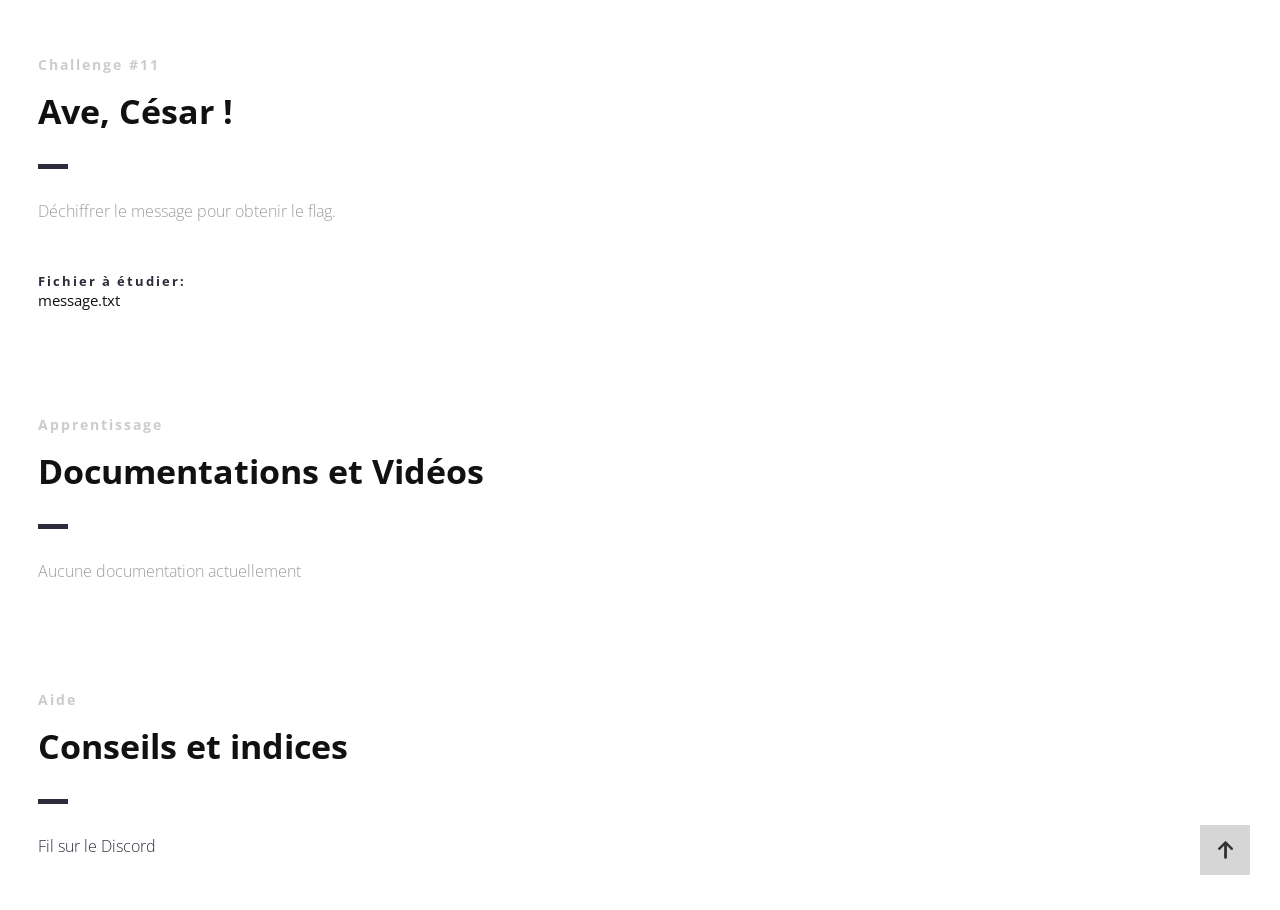
==== presentation/index.html @ a764b40c "ajout de la presentation" ====
<!DOCTYPE html>
<html>
<head lang="fr">
    <meta charset="UTF-8">
    <!--Page Title-->
    <title>Hack-Oeil - Les CTFs de Cyrhades</title>
    <!--Meta Keywords and Description-->
    <meta name="keywords" content="">
    <meta name="description" content="">
    <meta name="viewport" content="width=device-width, initial-scale=1.0, user-scalable=no"/>
    <link rel="shortcut icon" href="./assets/images/favicon.ico" title="Favicon"/>
    <link rel="stylesheet" href="./assets/css/style.css">
    <link href='https://fonts.googleapis.com/css?family=Open+Sans:400,300,600,700,800' rel='stylesheet' type='text/css'>
    <script>
    document.addEventListener('DOMContentLoaded', () => {
    // Vérifie si la fenêtre est dans une iframe
    if (window.self !== window.top) {
        document.querySelectorAll('a').forEach((link) => {
        link.addEventListener('click', (event) => {
            const a = event.target.closest('a[href^="http"]');
            if (a) {
            event.preventDefault();
            window.parent.postMessage({
                type: "open-external",
                url: a.href
            }, "*");
            }
        });
        });
    }
    });
    </script>
</head>
<body>

<div id="wrapper">
    <!--Main Content Area-->
    <main id="content">
        <!--Ctf-->
        <section class="ctf scrollto">
            <div class="row clearfix">        
                <div class="col-39">  
                    <div class="section-heading">
                        <h3>Challenge #11</h3>
                        <h2 class="section-title">Ave, César !</h2>
                        <p class="section-subtitle">
                            Déchiffrer le message pour obtenir le flag.
                            <br /><br />
                            <h4>Fichier à étudier:</h4> message.txt
                        </p>
                    </div>
                </div> 
            </div>
            <div class="row clearfix">        
                <div class="col-39">  
                    <div class="section-heading">
                        <h3>Apprentissage</h3>
                        <h2 class="section-title">Documentations et Vidéos</h2>
                        <p class="section-subtitle">                           
                            Aucune documentation actuellement
                        </p>
                    </div>
                </div> 
            </div>

            <div class="row clearfix">        
                <div class="col-39">  
                    <div class="section-heading">
                        <h3>Aide</h3>
                        <h2 class="section-title">Conseils et indices</h2>
                        <p class="section-subtitle">
                            <a target="_blank" href="https://discord.com/channels/1175764392307077120/1176173464411979806">Fil sur le Discord</a>
                        </p>
                    </div>
                </div> 
            </div>
        </section>
        <!--End of Ctf-->
    </main>
    <!--End Main Content Area-->

    <a id="scrollUp" href="#wrapper" style="position: fixed; z-index: 1000;" title="Remonter en tête de site"></a>
</div>
</body>
</html>
---- presentation/assets/css/style.css ----
*, *:before, *:after {
    -webkit-box-sizing: border-box;
    -moz-box-sizing: border-box;
    box-sizing: border-box;
}

body, div, dl, dt, dd, ul, ol, li, h1, h2, h3, h4, h5, h6, pre, form, blockquote, th, td {
    margin: 0;
    padding: 0;
    direction: ltr;
}
body {
    margin: 0;
    padding: 0;
    -webkit-font-smoothing: antialiased;
    overflow-x: hidden;
}
p { line-height: 25px; }
.row img { height: auto; max-width: 100%; }
a {
    text-decoration: none;
    line-height: inherit;
    -webkit-transition: opacity 0.3s ease-out;
    -moz-transition: opacity 0.3s ease-out;
    -o-transition: opacity 0.3s ease-out;
    transition: opacity 0.3s ease-out;
}
iframe { border: 0 !important; }
section { clear: both; overflow: hidden; }
.row {
    max-width: 1245px;
    margin: 0 auto;
    padding: 25px 0 0 0;
    position: relative;
}
.no-padding-bottom .row, .no-padding-bottom div, .no-padding-bottom.row { padding-bottom: 0; }
.no-padding-top.row, .no-padding-top div { padding-top: 0; }
.big-padding-top { padding-top: 75px !important; }
.big-padding-bottom { padding-bottom: 85px !important; }
[class*='col-'] { float: left; padding: 20px; }
#clients .col-2-3 [class*='col-'] { padding: 0; }
.clearfix:after { content: ""; display: table; clear: both; }
h1 { padding: 20px 0; }
h2 { padding: 14px 0; }
h3 { padding: 10px 0; }
h4 { padding: 7px 0; }
h5 { padding: 7px 0; }
h6 { padding: 7px 0; }
.text-left { text-align: left; }
.text-center { text-align: center; }
.text-right { text-align: right; }
.section-heading { padding: 0 0 15px 0; }
.section-subtitle { font-size: 18px; padding-top: 0; }
.section-heading h3 {
    font-size: 14px;
    font-weight: bold;
    color: #ccc;
    letter-spacing: 2px;
    padding-bottom: 0;
}
.section-heading h4 {
    font-size: 13px;
    font-weight: bold;
    color: #2C2C3D;
    letter-spacing: 2px;
    padding-bottom: 0;
}
#scrollUp {
    bottom: 15px;
    right: 30px;
    width: 50px;
    height: 50px;
    margin-bottom: 10px;
    padding: 0 5px 20px 5px;
    background: #ccc;
    background-size: 30%;
    background-repeat: no-repeat;
    background-image:url('../images/arrow-up.png');
    background-position: center;
    -webkit-transition: margin-bottom 150ms linear;
    -moz-transition: margin-bottom 150ms linear;
    -o-transition: margin-bottom 150ms linear;
    transition: margin-bottom 150ms linear;
    opacity: 0.8;
}
#scrollUp:hover { margin-bottom: 25px; }
.section-subtitle img { height:32px; width: auto; vertical-align: middle;}
.section-subtitle img.capture { width:100%; height:auto; vertical-align: middle;}
body { background:#fff;}
a, .la-ball-triangle-path { color:#2C2C3D; }
a:hover, #header.nav-solid nav a:hover { color:#2C2C3D; }
.icon i { color:#2C2C3D; }
#banner .section-heading:before, .testimonial.classic footer:before {
    background: #2C2C3D;
}
.pricing-block-content:hover { border-color:#2C2C3D; }
#header nav a, #header i { color:#111; }
#header.nav-solid, #header.nav-solid a, #header.nav-solid i, #nav-mobile ul li a {color:#333;}
#header.nav-solid .active { color: #2C2C3D; border-color: #2C2C3D; }    
.primary-color, .featured .pricing {
    background-color:#2C2C3D;
}
.primary-color, .primary-color .section-title, .primary-color .section-subtitle, .featured .pricing, .featured .pricing p {
    color:#fff;    
}

.section-heading h2:after {
    background:#2C2C3D;
    content:"";
    display:block;
    width:30px;
    height:5px;
    margin-top:30px;
}
.text-center .section-heading h2:after { margin:30px auto 25px auto; }
.primary-color .icon i, .primary-color i { color:#fff; }
.secondary-color { background-color:#f5f5f5; }
#banner {
    background: url("../images/banner-image-1.jpg") no-repeat center top;
    background-size:cover;
}
body {
    font-family: 'Open Sans', sans-serif, Arial, Helvetica;
    font-size:15px;
    font-weight:normal;
    color:#111;
}
#banner h1 {
    font-family: 'Open Sans', sans-serif, Arial, Helvetica;
    font-size:62px;
    line-height:60px;
    font-weight:800;
    color:#111;
}
#banner h2 {
    font-family: 'Open Sans', sans-serif, Arial, Helvetica;
    font-size:18px;
    font-weight:300;
    color:#111;
}
.section-title {
    font-family: 'Open Sans', sans-serif, Arial, Helvetica;
    font-size: 34px; 
    font-weight:700;
    color:#111;
}
.section-subtitle {
    font-family: 'Open Sans', sans-serif, Arial, Helvetica;
    font-size: 16px;
    font-weight:300;
    color:#9c9c9c;
}
.testimonial q {
    font-family: 'Open Sans', sans-serif, Arial, Helvetica;
    font-size: 17px; 
    font-weight:300;
}
.testimonial.classic q, .testimonial.classic footer {
    color:#111;
}
h1 {
    font-family: 'Open Sans', sans-serif, Arial, Helvetica;
    font-size: 40px; 
    font-weight:300;
    color:#111;
}
h2 {
    font-family: 'Open Sans', sans-serif, Arial, Helvetica;
    font-size: 34px; 
    font-weight:300;
    color:#111;
}
h3 {
    font-family: 'Open Sans', sans-serif, Arial, Helvetica;
    font-size: 30px; 
    font-weight:700;
    color:#111;
}
h4 {
    font-family: 'Open Sans', sans-serif, Arial, Helvetica;
    font-size: 18px; 
    font-weight:400;
    color:#111;
}
h5 {
    font-family: 'Open Sans', sans-serif, Arial, Helvetica;
    font-size: 16px; 
    font-weight:400;
    color:#111;
}
h6 {
    font-family: 'Open Sans', sans-serif, Arial, Helvetica;
    font-size: 14px; 
    font-weight:400;
    color:#111;
}
.button, input[type="submit"]  {
    font-family: 'Open Sans', sans-serif, Arial, Helvetica;
    font-size:14px;
    font-weight:bold;
    color:#111;
}
.button, input[type="submit"] { border-color:#111; }
.button:hover,  input[type="submit"]:hover {
    border-color:#2C2C3D;
    color:#2C2C3D;
}
#banner .button {
    font-family: 'Open Sans', sans-serif, Arial, Helvetica;
    font-size:16px;
    color:#111;
}
#banner .button { border-color:#111; }
#banner .button:hover { color:#2C2C3D; border-color:#2C2C3D; }
#landing-footer, #landing-footer p, #landing-footer a {
    font-family: 'Open Sans', sans-serif, Arial, Helvetica;
    font-size:12px;
    font-weight:normal;
    color:#999;
}
#landing-footer i { color:#999; }
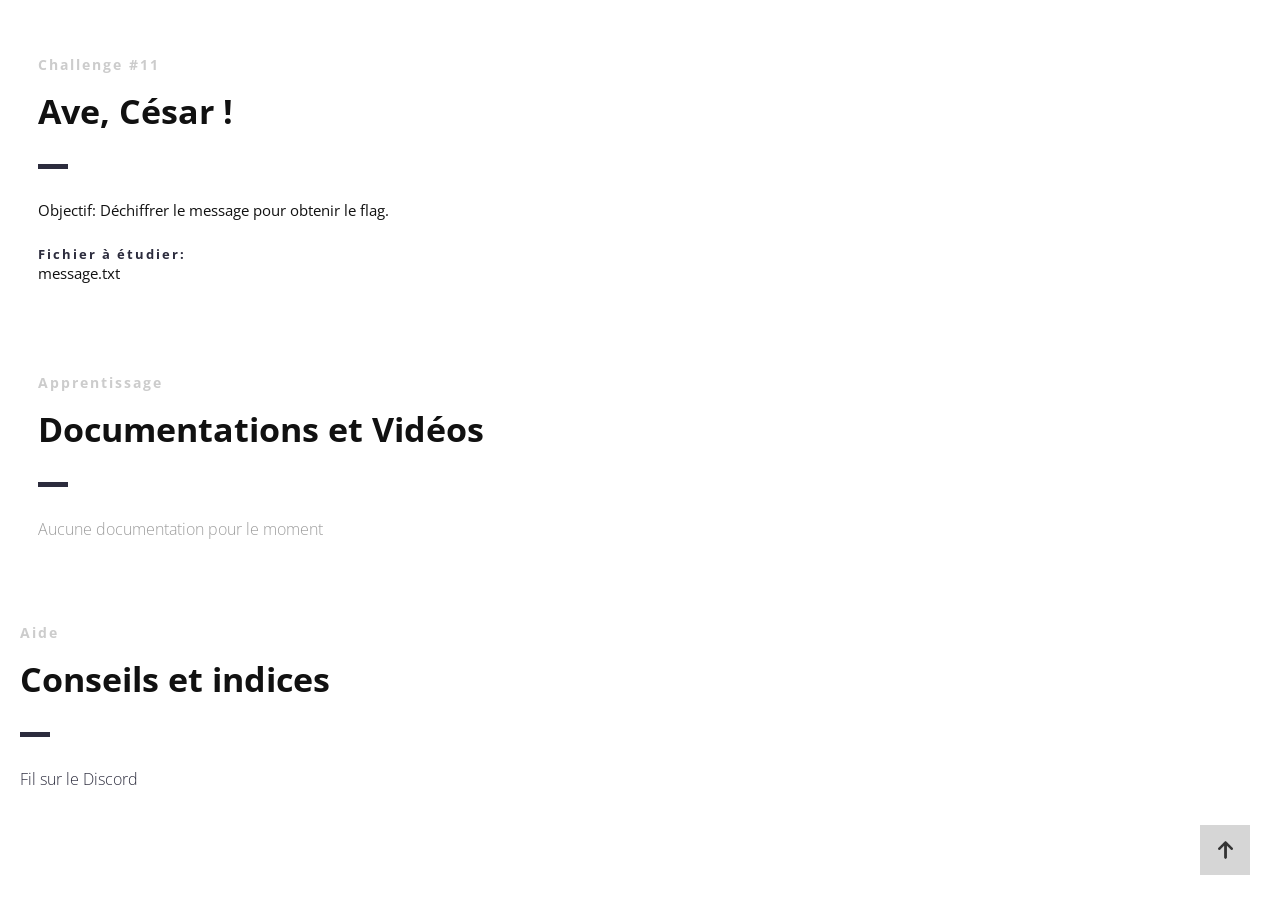
==== commit 5beb86f0: "modification presentation" ====
--- a/presentation/index.html
+++ b/presentation/index.html
@@ -38,33 +38,33 @@
     <main id="content">
         <!--Ctf-->
         <section class="ctf scrollto">
-            <div class="row clearfix">        
-                <div class="col-39">  
+            <article class="row clearfix">        
+                <div class="col-1">  
                     <div class="section-heading">
                         <h3>Challenge #11</h3>
                         <h2 class="section-title">Ave, César !</h2>
-                        <p class="section-subtitle">
-                            Déchiffrer le message pour obtenir le flag.
-                            <br /><br />
-                            <h4>Fichier à étudier:</h4> message.txt
+                        <p>
+                            Objectif: Déchiffrer le message pour obtenir le flag.
                         </p>
+                        <h4>Fichier à étudier:</h4>
+                        <span>message.txt</span>
                     </div>
                 </div> 
-            </div>
-            <div class="row clearfix">        
-                <div class="col-39">  
+            </article>
+            <article class="row clearfix">        
+                <div class="col-1">  
                     <div class="section-heading">
                         <h3>Apprentissage</h3>
                         <h2 class="section-title">Documentations et Vidéos</h2>
                         <p class="section-subtitle">                           
-                            Aucune documentation actuellement
+                            Aucune documentation pour le moment
                         </p>
                     </div>
                 </div> 
-            </div>
+            </article>
 
-            <div class="row clearfix">        
-                <div class="col-39">  
+            <article>        
+                <div class="col-1">  
                     <div class="section-heading">
                         <h3>Aide</h3>
                         <h2 class="section-title">Conseils et indices</h2>
@@ -73,13 +73,13 @@
                         </p>
                     </div>
                 </div> 
-            </div>
+            </article>
         </section>
         <!--End of Ctf-->
     </main>
     <!--End Main Content Area-->
 
-    <a id="scrollUp" href="#wrapper" style="position: fixed; z-index: 1000;" title="Remonter en tête de site"></a>
+    <a id="scrollUp" href="#wrapper" style="position: fixed; z-index: 1000;" aria-label="Remonter en haut de la page" title="Remonter en tête de site"></a>
 </div>
 </body>
 </html>
--- a/presentation/assets/css/style.css
+++ b/presentation/assets/css/style.css
@@ -38,7 +38,6 @@
 .big-padding-top { padding-top: 75px !important; }
 .big-padding-bottom { padding-bottom: 85px !important; }
 [class*='col-'] { float: left; padding: 20px; }
-#clients .col-2-3 [class*='col-'] { padding: 0; }
 .clearfix:after { content: ""; display: table; clear: both; }
 h1 { padding: 20px 0; }
 h2 { padding: 14px 0; }
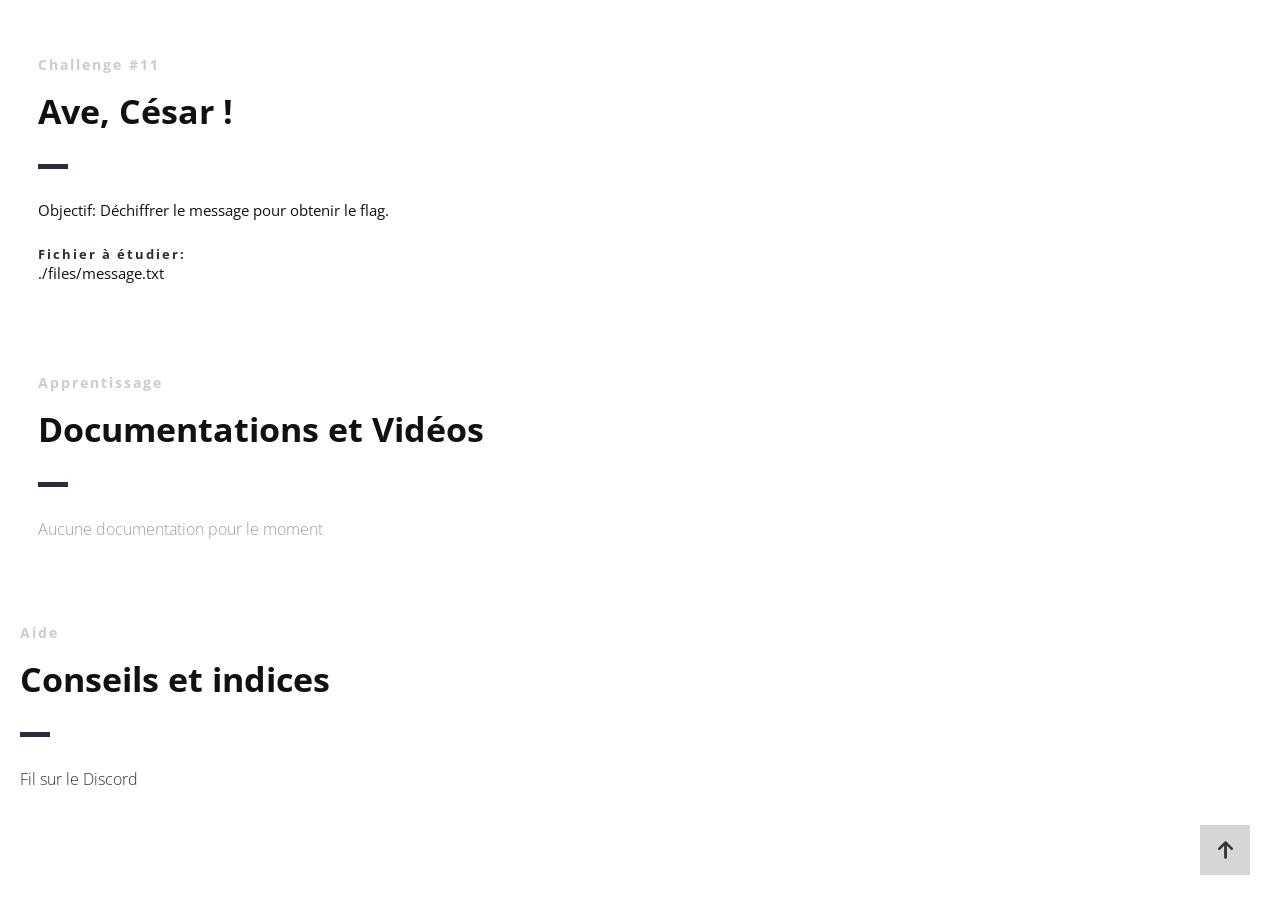
==== commit bfbd393b: "preaparation nouvelle version" ====
--- a/presentation/index.html
+++ b/presentation/index.html
@@ -1,5 +1,6 @@
 <!DOCTYPE html>
 <html>
+
 <head lang="fr">
     <meta charset="UTF-8">
     <!--Page Title-->
@@ -7,79 +8,84 @@
     <!--Meta Keywords and Description-->
     <meta name="keywords" content="">
     <meta name="description" content="">
-    <meta name="viewport" content="width=device-width, initial-scale=1.0, user-scalable=no"/>
-    <link rel="shortcut icon" href="./assets/images/favicon.ico" title="Favicon"/>
+    <meta name="viewport" content="width=device-width, initial-scale=1.0, user-scalable=no" />
+    <link rel="shortcut icon" href="./assets/images/favicon.ico" title="Favicon" />
     <link rel="stylesheet" href="./assets/css/style.css">
     <link href='https://fonts.googleapis.com/css?family=Open+Sans:400,300,600,700,800' rel='stylesheet' type='text/css'>
     <script>
-    document.addEventListener('DOMContentLoaded', () => {
-    // Vérifie si la fenêtre est dans une iframe
-    if (window.self !== window.top) {
-        document.querySelectorAll('a').forEach((link) => {
-        link.addEventListener('click', (event) => {
-            const a = event.target.closest('a[href^="http"]');
-            if (a) {
-            event.preventDefault();
-            window.parent.postMessage({
-                type: "open-external",
-                url: a.href
-            }, "*");
+        document.addEventListener('DOMContentLoaded', () => {
+            // Vérifie si la fenêtre est dans une iframe
+            if (window.self !== window.top) {
+                document.querySelectorAll('a').forEach((link) => {
+                    link.addEventListener('click', (event) => {
+                        const a = event.target.closest('a[href^="http"]');
+                        if (a) {
+                            event.preventDefault();
+                            window.parent.postMessage({
+                                type: "open-external",
+                                url: a.href
+                            }, "*");
+                        }
+                    });
+                });
             }
         });
-        });
-    }
-    });
     </script>
 </head>
+
 <body>
 
-<div id="wrapper">
-    <!--Main Content Area-->
-    <main id="content">
-        <!--Ctf-->
-        <section class="ctf scrollto">
-            <article class="row clearfix">        
-                <div class="col-1">  
-                    <div class="section-heading">
-                        <h3>Challenge #11</h3>
-                        <h2 class="section-title">Ave, César !</h2>
-                        <p>
-                            Objectif: Déchiffrer le message pour obtenir le flag.
-                        </p>
-                        <h4>Fichier à étudier:</h4>
-                        <span>message.txt</span>
+    <div id="wrapper">
+        <!--Main Content Area-->
+        <main id="content">
+            <!--Ctf-->
+            <section class="ctf scrollto">
+                <article class="row clearfix">
+                    <div class="col-1">
+                        <div class="section-heading">
+                            <h3>Challenge #11</h3>
+                            <h2 class="section-title">Ave, César !</h2>
+                            <p>
+                                Objectif: Déchiffrer le message pour obtenir le flag.
+                            </p>
+                            <h4>Fichier à étudier:</h4>
+                            <span>./files/message.txt</span>
+                        </div>
                     </div>
-                </div> 
-            </article>
-            <article class="row clearfix">        
-                <div class="col-1">  
-                    <div class="section-heading">
-                        <h3>Apprentissage</h3>
-                        <h2 class="section-title">Documentations et Vidéos</h2>
-                        <p class="section-subtitle">                           
-                            Aucune documentation pour le moment
-                        </p>
+                </article>
+                <article class="row clearfix">
+                    <div class="col-1">
+                        <div class="section-heading">
+                            <h3>Apprentissage</h3>
+                            <h2 class="section-title">Documentations et Vidéos</h2>
+                            <p class="section-subtitle">
+                                Aucune documentation pour le moment
+                            </p>
+                        </div>
                     </div>
-                </div> 
-            </article>
+                </article>
 
-            <article>        
-                <div class="col-1">  
-                    <div class="section-heading">
-                        <h3>Aide</h3>
-                        <h2 class="section-title">Conseils et indices</h2>
-                        <p class="section-subtitle">
-                            <a target="_blank" href="https://discord.com/channels/1175764392307077120/1176173464411979806">Fil sur le Discord</a>
-                        </p>
+                <article>
+                    <div class="col-1">
+                        <div class="section-heading">
+                            <h3>Aide</h3>
+                            <h2 class="section-title">Conseils et indices</h2>
+                            <p class="section-subtitle">
+                                <a target="_blank"
+                                    href="https://discord.com/channels/1175764392307077120/1175764601716092948">Fil sur
+                                    le Discord</a>
+                            </p>
+                        </div>
                     </div>
-                </div> 
-            </article>
-        </section>
-        <!--End of Ctf-->
-    </main>
-    <!--End Main Content Area-->
+                </article>
+            </section>
+            <!--End of Ctf-->
+        </main>
+        <!--End Main Content Area-->
 
-    <a id="scrollUp" href="#wrapper" style="position: fixed; z-index: 1000;" aria-label="Remonter en haut de la page" title="Remonter en tête de site"></a>
-</div>
+        <a id="scrollUp" href="#wrapper" style="position: fixed; z-index: 1000;"
+            aria-label="Remonter en haut de la page" title="Remonter en tête de site"></a>
+    </div>
 </body>
+
 </html>
